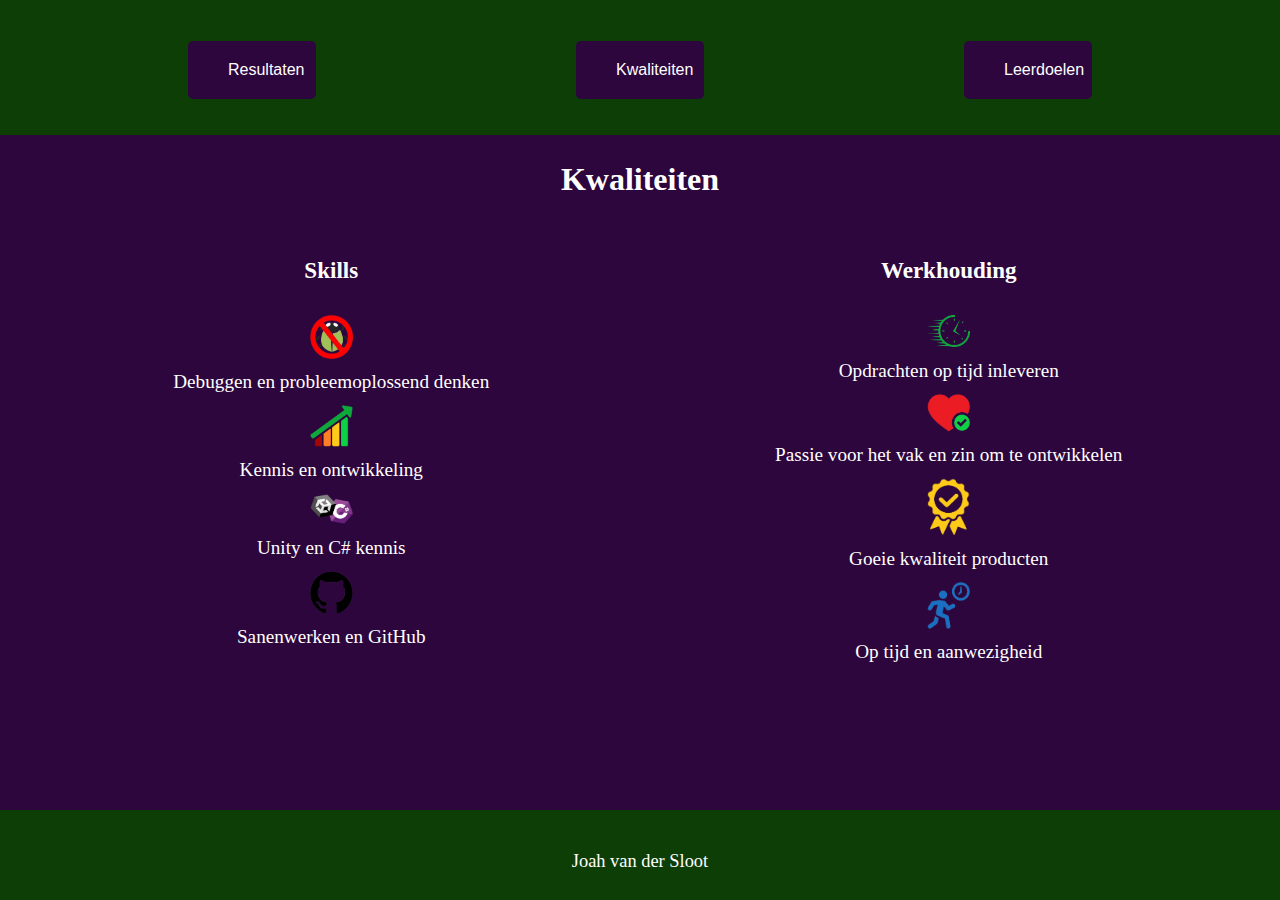
==== kwaliteiten.html @ acab0222 "First stretch" ====
<!DOCTYPE html>
<html lang="en">
<head>
    <meta charset="UTF-8">
    <meta name="viewport" content="width=device-width, initial-scale=1.0">
    <title>L1_Joah_van_der_Sloot</title>
    <link rel="stylesheet" href="assets/css/style.css">
</head>
<body>

    <header>
        <br>
            <li><button onclick="location.href='index.html';">Resultaten</button></li>
            <li><button onclick="location.href='kwaliteiten.html';">Kwaliteiten</button></li>
            <li><button onclick="location.href='leerdoelen.html';">Leerdoelen</button></li>
        </div>
        
    </header>

    <main>
        <h1>Kwaliteiten</h1>
        <br>
        <div class="pageHolder">
            <div class="resultatenSkills">
                <h2>Skills</h2>
                <img src="assets/images/Debuggen.png"/>Debuggen en probleemoplossend denken
                <img src="assets/images/Leercurrve.png"/>Kennis en ontwikkeling
                <img src="assets/images/unityC.png"/>Unity en C# kennis
                <img src="assets/images/github.png"/>Sanenwerken en GitHub
            </div>
            <div class="resultatenWerkhouding">
               <h2>Werkhouding</h2>
               <img src="assets/images/OpTijdInleveren.png"/>Opdrachten op tijd inleveren
               <img src="assets/images/Passie.png"/>Passie voor het vak en zin om te ontwikkelen
               <img src="assets/images/GoedeProducten.png"/>Goeie kwaliteit producten
               <img src="assets/images/OpTijd.png"/>Op tijd en aanwezigheid
            </div>
        </div>
    </main>

    <footer>
        <p>Joah van der Sloot</p>
    </footer>

</body>
</html>
---- assets/css/style.css ----
:root {
    --backgound-green: #0D3E06;
    --backgound-purple: #2D063E;
}

body {
    background-color: var(--backgound-purple);
    margin: 0;
    padding: 0;
    display: grid;
    grid-template-columns: 1fr;
    grid-template-rows: 15vh 75vh 10vh;
    grid-template-areas: 
        "Header"
        "Main"
        "Footer";
}

header, nav, main, footer {
    padding: 2.5vh;
    box-sizing: border-box;
}

h2{
    font-size: 120%;
}

header {
    grid-area: Header;
    background-color: var(--backgound-green);
    color: #fff;
    text-align: center;
}

li {
    display: inline;
    margin: 10vw;
    justify-content: center;
}

.pageHolder{
    display: grid;
    grid-template-columns: 50% 50%;
    grid-template-rows: auto;
    grid-template-areas: 
        "skills werkhouding";
}

button {
    background-color: var(--backgound-purple);
    color: #fff;
    border: none;
    padding: 20px 40px;
    text-align: center;
    font-size: 100%;
    border-radius: 5px;
    cursor: pointer;
    width: 10vw;
    height: 5h;
}

button:hover {
    background-color: #520972;
    transform: scale(1.1);
}

main {
    grid-area: Main;
    padding-top: 5px;
    color: #fff;
    text-align: center;
}

footer {
    grid-area: Footer;
    background-color: var(--backgound-green);
    color: #fff;
    text-align: center;
    font-size: 115%;
}

.resultatenSkills {
    grid-area: skills;
    font-size: 120%;
    display: flex;
    flex-direction: column;
    align-items: center;
    text-align: center;
}

.pageHolder img {
    width: 7%;
    padding: 2%;
}
.pageHolder img:hover {
    transform: scale(1.2);
}

.resultatenWerkhouding{
    grid-area: werkhouding;
    font-size: 120%;
    display: flex;
    flex-direction: column;
    align-items: center;
    text-align: center;
}
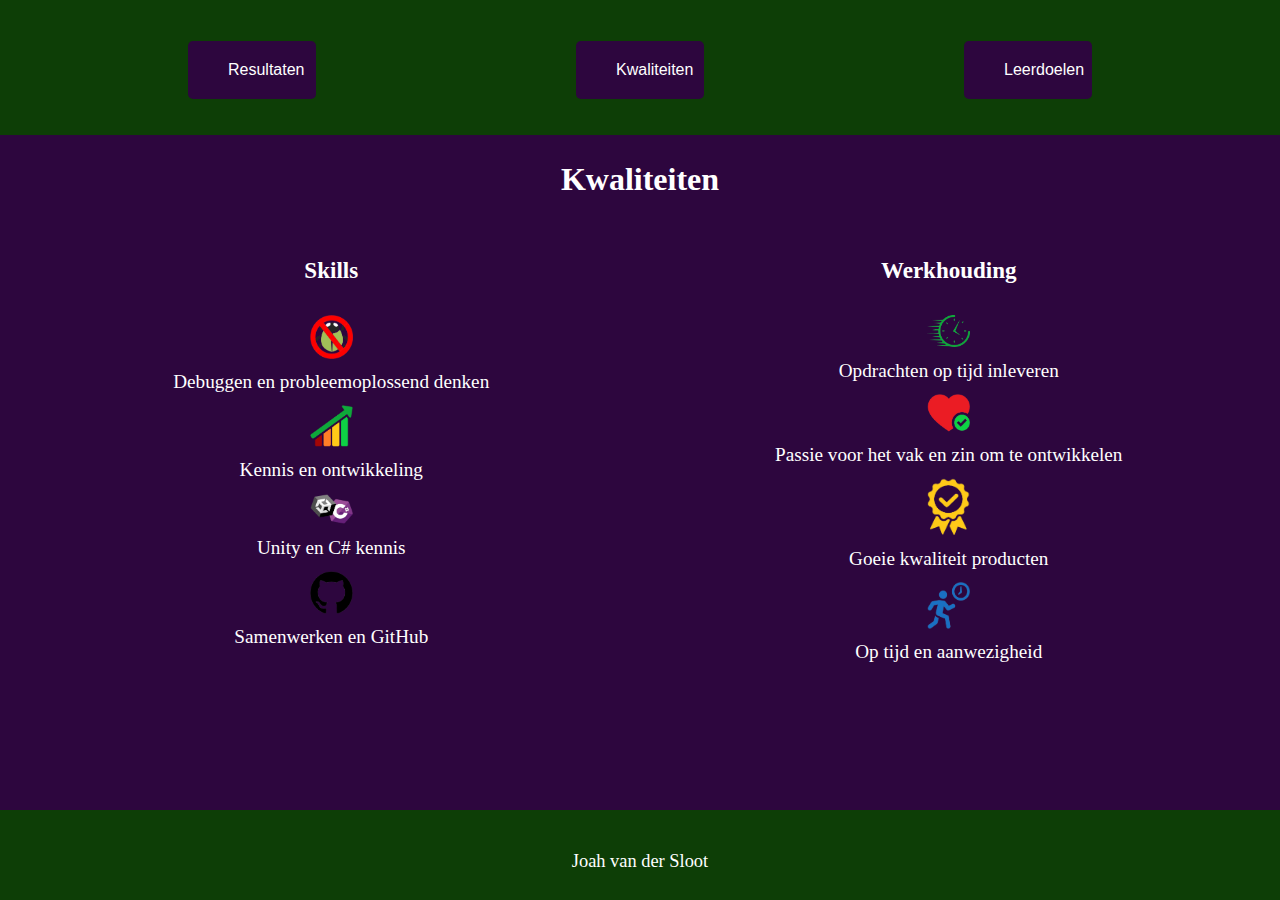
==== commit a57aae00: "spelling check" ====
--- a/kwaliteiten.html
+++ b/kwaliteiten.html
@@ -26,7 +26,7 @@
                 <img src="assets/images/Debuggen.png"/>Debuggen en probleemoplossend denken
                 <img src="assets/images/Leercurrve.png"/>Kennis en ontwikkeling
                 <img src="assets/images/unityC.png"/>Unity en C# kennis
-                <img src="assets/images/github.png"/>Sanenwerken en GitHub
+                <img src="assets/images/github.png"/>Samenwerken en GitHub
             </div>
             <div class="resultatenWerkhouding">
                <h2>Werkhouding</h2>
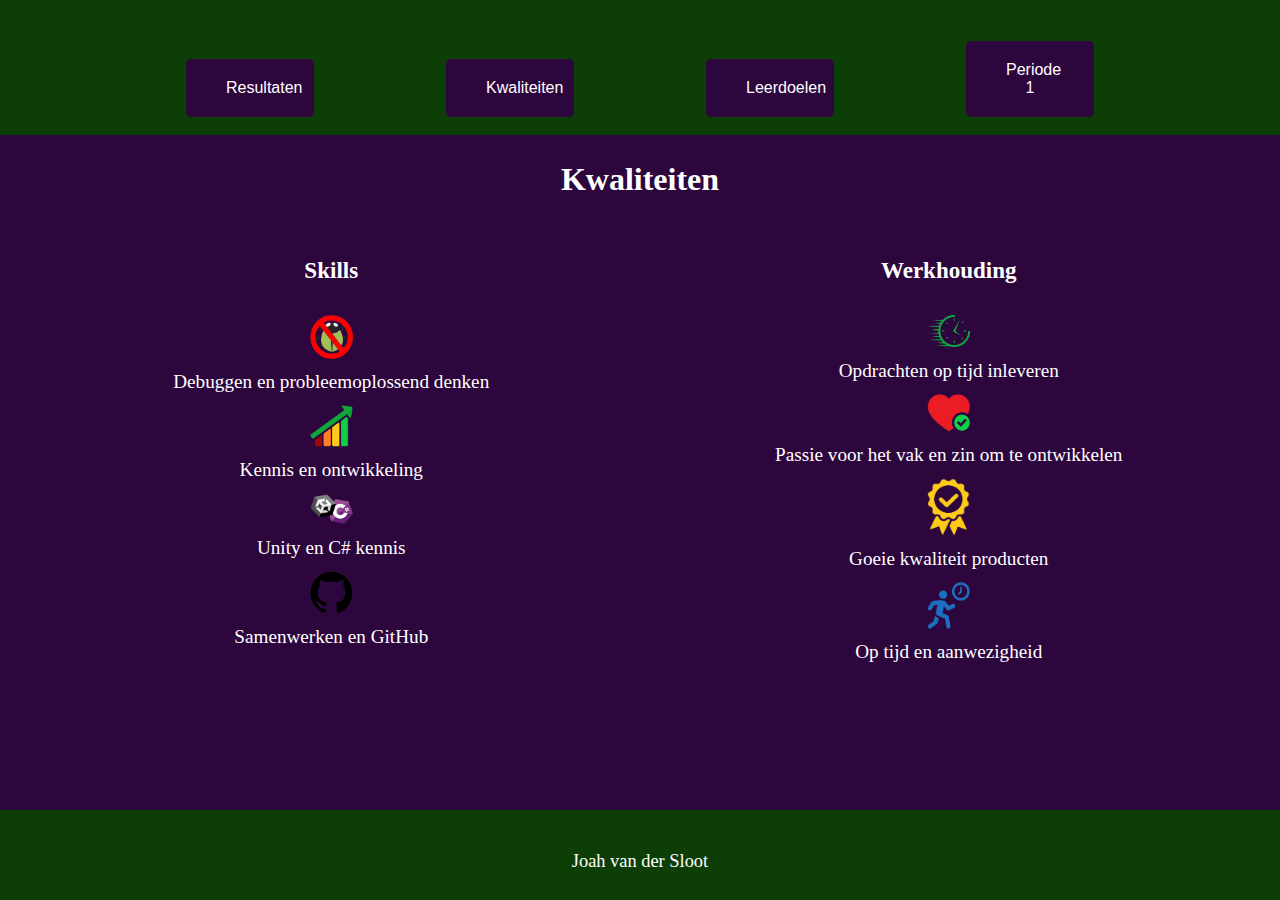
==== commit 2932fc2a: "grades" ====
--- a/kwaliteiten.html
+++ b/kwaliteiten.html
@@ -13,8 +13,8 @@
             <li><button onclick="location.href='index.html';">Resultaten</button></li>
             <li><button onclick="location.href='kwaliteiten.html';">Kwaliteiten</button></li>
             <li><button onclick="location.href='leerdoelen.html';">Leerdoelen</button></li>
+            <li><button onclick="location.href='periode1.html';">Periode 1</button></li>
         </div>
-        
     </header>
 
     <main>
--- a/assets/css/style.css
+++ b/assets/css/style.css
@@ -34,9 +34,10 @@
 
 li {
     display: inline;
-    margin: 10vw;
+    margin: 0 5vw;
     justify-content: center;
 }
+
 
 .pageHolder{
     display: grid;
@@ -103,4 +104,14 @@
     flex-direction: column;
     align-items: center;
     text-align: center;
+}
+
+.grades{
+    display: inline;
+    justify-content: center;
+}
+
+.grades img{
+    width: 11vw;
+    margin: 0 7vw;
 }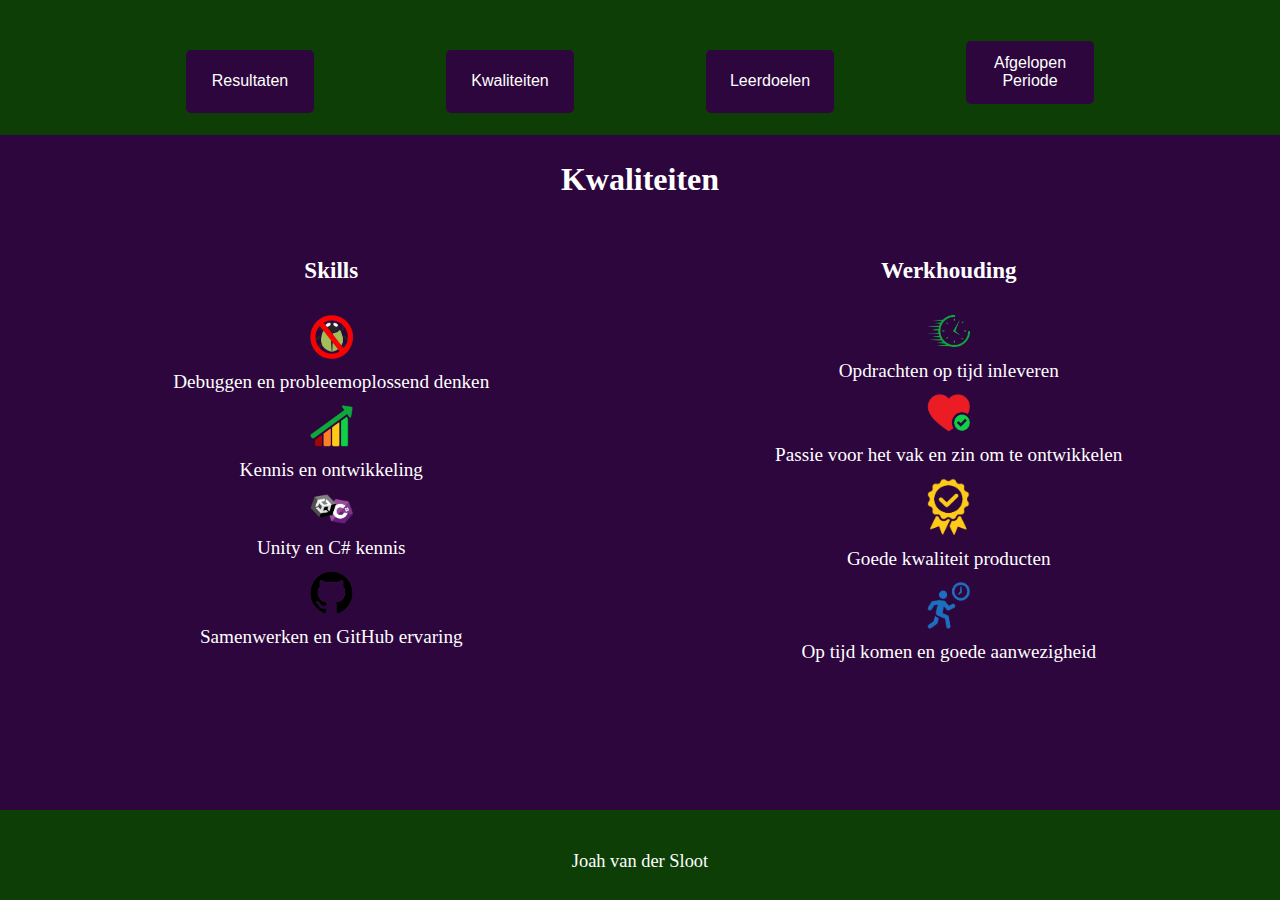
==== commit dc125f76: "AFFF!!!" ====
--- a/kwaliteiten.html
+++ b/kwaliteiten.html
@@ -13,7 +13,7 @@
             <li><button onclick="location.href='index.html';">Resultaten</button></li>
             <li><button onclick="location.href='kwaliteiten.html';">Kwaliteiten</button></li>
             <li><button onclick="location.href='leerdoelen.html';">Leerdoelen</button></li>
-            <li><button onclick="location.href='periode1.html';">Periode 1</button></li>
+            <li><button onclick="location.href='periode1.html';">Afgelopen Periode</button></li>
         </div>
     </header>
 
@@ -26,14 +26,14 @@
                 <img src="assets/images/Debuggen.png"/>Debuggen en probleemoplossend denken
                 <img src="assets/images/Leercurrve.png"/>Kennis en ontwikkeling
                 <img src="assets/images/unityC.png"/>Unity en C# kennis
-                <img src="assets/images/github.png"/>Samenwerken en GitHub
+                <img src="assets/images/github.png"/>Samenwerken en GitHub ervaring
             </div>
             <div class="resultatenWerkhouding">
                <h2>Werkhouding</h2>
                <img src="assets/images/OpTijdInleveren.png"/>Opdrachten op tijd inleveren
                <img src="assets/images/Passie.png"/>Passie voor het vak en zin om te ontwikkelen
-               <img src="assets/images/GoedeProducten.png"/>Goeie kwaliteit producten
-               <img src="assets/images/OpTijd.png"/>Op tijd en aanwezigheid
+               <img src="assets/images/GoedeProducten.png"/>Goede kwaliteit producten
+               <img src="assets/images/OpTijd.png"/>Op tijd komen en goede aanwezigheid
             </div>
         </div>
     </main>
--- a/assets/css/style.css
+++ b/assets/css/style.css
@@ -51,13 +51,12 @@
     background-color: var(--backgound-purple);
     color: #fff;
     border: none;
-    padding: 20px 40px;
     text-align: center;
     font-size: 100%;
     border-radius: 5px;
     cursor: pointer;
     width: 10vw;
-    height: 5h;
+    height: 7vh;
 }
 
 button:hover {
@@ -113,5 +112,43 @@
 
 .grades img{
     width: 11vw;
-    margin: 0 7vw;
+    margin: 0 4vw;
+}
+
+.grades img:hover {
+    transform: scale(1.1);
+}
+
+.IresultatenSkills img{
+    width: 50%;
+}
+.IresultatenWerkhouding img{
+    width: 50%;
+}
+
+.PeriodeOne{
+    display: grid;
+    text-align: justify;
+    margin-left: 5vw;
+    margin-top: 3vh;
+    font-size: 110%;
+    grid-template-columns: 50% 50%;
+    grid-template-rows: auto;
+    grid-template-areas: 
+    "blok1 blok2";
+
+}
+
+.blok1{
+    grid-area: blok1;
+    margin-left: 5vw;
+}
+
+.blok2{
+    grid-area: blok2;
+}
+
+h3{
+    font: bolder;
+    font-size: 120%;
 }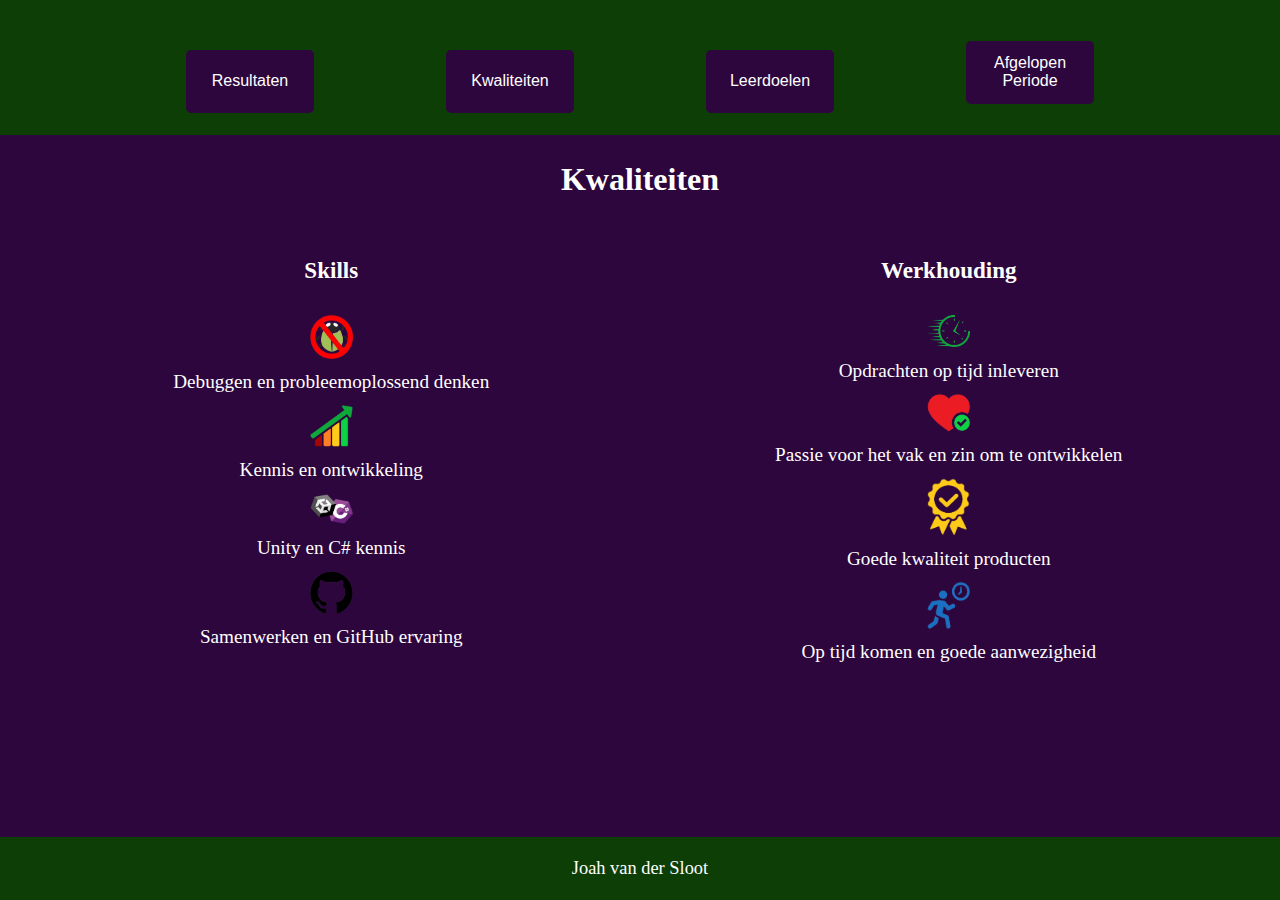
==== commit 37620fed: "af" ====
--- a/kwaliteiten.html
+++ b/kwaliteiten.html
@@ -38,9 +38,7 @@
         </div>
     </main>
 
-    <footer>
-        <p>Joah van der Sloot</p>
-    </footer>
+    <div class="footer">Joah van der Sloot</div>
 
 </body>
 </html>
--- a/assets/css/style.css
+++ b/assets/css/style.css
@@ -9,11 +9,23 @@
     padding: 0;
     display: grid;
     grid-template-columns: 1fr;
-    grid-template-rows: 15vh 75vh 10vh;
+    grid-template-rows: auto 1fr;
     grid-template-areas: 
         "Header"
         "Main"
-        "Footer";
+}
+
+.footer{
+    color: #fff;
+    text-align: center;
+    align-content: center;
+    font-size: 115%;
+    align-self: end;
+    width: 100%;
+    position: fixed;
+    bottom: 0;
+    height: 7vh;
+    background-color: #0D3E06;
 }
 
 header, nav, main, footer {
@@ -69,14 +81,6 @@
     padding-top: 5px;
     color: #fff;
     text-align: center;
-}
-
-footer {
-    grid-area: Footer;
-    background-color: var(--backgound-green);
-    color: #fff;
-    text-align: center;
-    font-size: 115%;
 }
 
 .resultatenSkills {
@@ -146,6 +150,7 @@
 
 .blok2{
     grid-area: blok2;
+    margin-left: 2vw;
 }
 
 h3{
